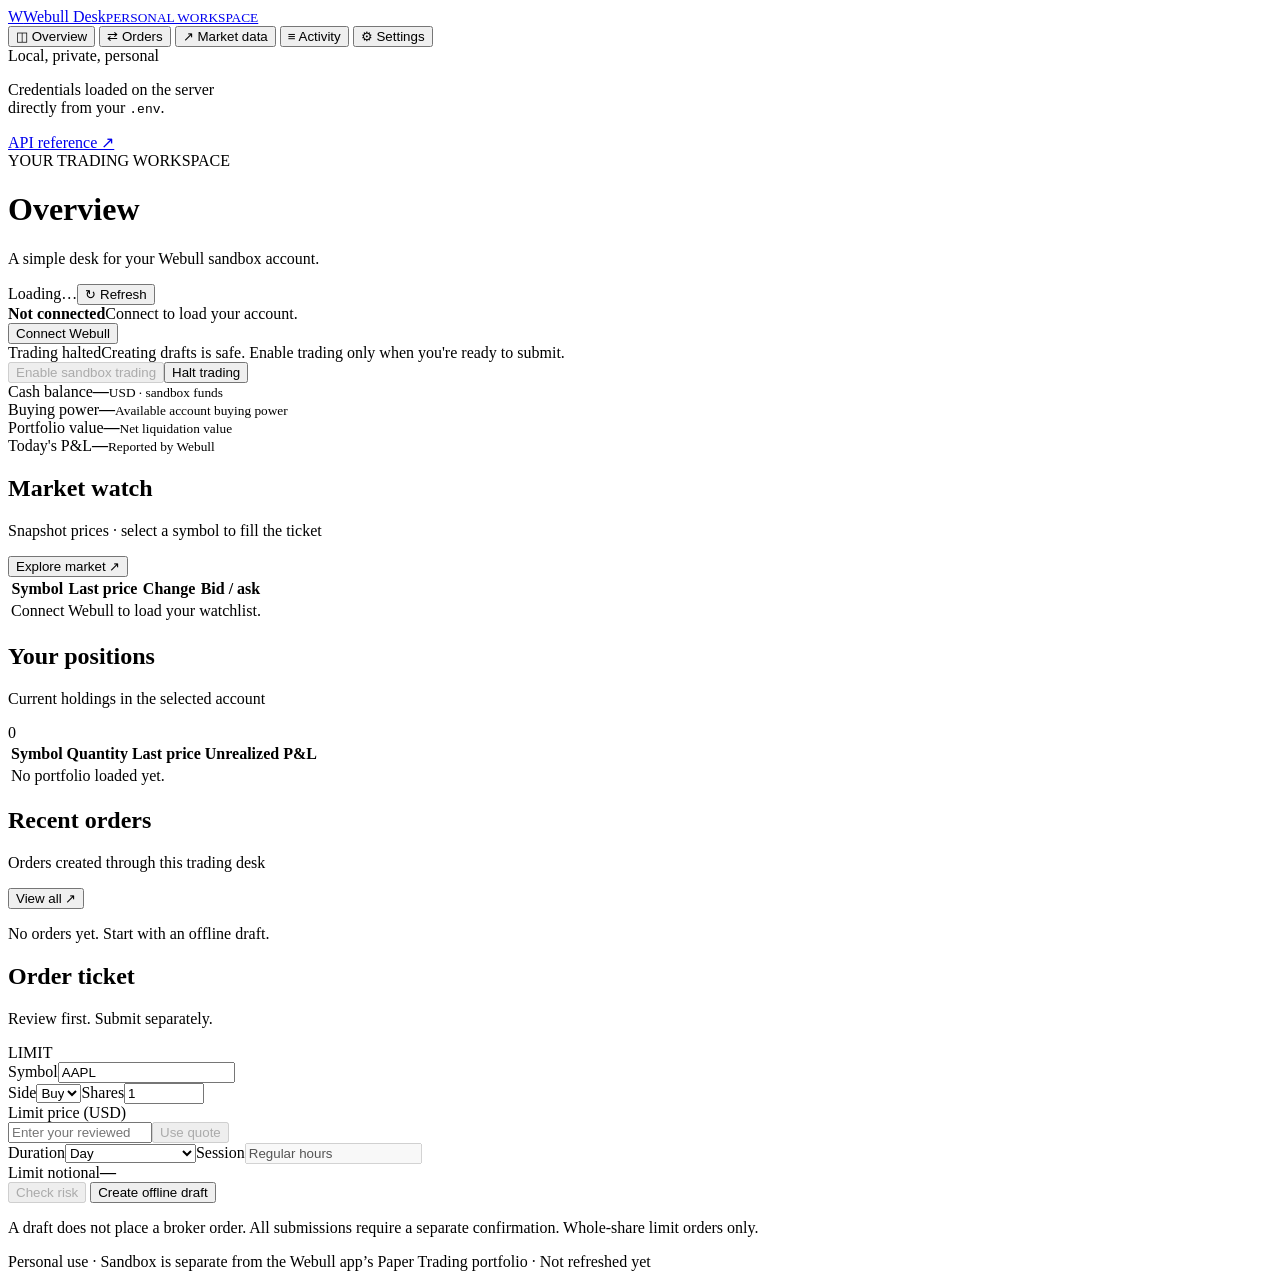
==== trading/web/index.html @ 8006a858 "Initial personal Webull trading desk with Windows setup" ====
<!doctype html>
<html lang="en">
<head>
  <meta charset="utf-8">
  <meta name="viewport" content="width=device-width,initial-scale=1">
  <meta name="color-scheme" content="light">
  <title>Webull Desk · Personal Trading</title>
  <link rel="icon" href="data:,">
  <link rel="stylesheet" href="/static/styles.css">
  <script src="/static/app.js" defer></script>
</head>
<body>
  <div class="shell">
    <aside class="sidebar">
      <a class="brand" href="/"><span class="brand-mark">W</span><span>Webull Desk<small>PERSONAL WORKSPACE</small></span></a>
      <nav aria-label="Main navigation">
        <button class="nav-item active" data-tab="overview" aria-current="page"><span>◫</span> Overview</button>
        <button class="nav-item" data-tab="orders"><span>⇄</span> Orders</button>
        <button class="nav-item" data-tab="market"><span>↗</span> Market data</button>
        <button class="nav-item" data-tab="activity"><span>≡</span> Activity</button>
        <button class="nav-item" data-tab="settings"><span>⚙</span> Settings</button>
      </nav>
      <div class="sidebar-bottom"><span class="status-dot"></span> Local, private, personal<p>Credentials loaded on the server<br>directly from your <code>.env</code>.</p><a href="/docs" target="_blank" rel="noopener noreferrer">API reference ↗</a></div>
    </aside>

    <main>
      <header class="page-header">
        <div><div class="eyebrow">YOUR TRADING WORKSPACE</div><h1 id="page-title">Overview</h1><p class="subtitle">A simple desk for your Webull sandbox account.</p></div>
        <div class="header-actions"><span class="chip" id="environment">Loading…</span><button class="button secondary" id="refresh-all">↻ Refresh</button></div>
      </header>

      <div id="notification" class="notification" role="status" aria-live="polite" hidden></div>
      <div class="connection-bar">
        <div><span class="status-dot muted" id="connection-dot"></span><strong id="connection-label">Not connected</strong><span id="account-label">Connect to load your account.</span></div>
        <button class="button primary" id="connect">Connect Webull</button>
      </div>
      <div class="safety-bar"><div><span class="badge warning" id="trading-status">Trading halted</span><span id="halt-description">Creating drafts is safe. Enable trading only when you're ready to submit.</span></div><div class="safety-actions"><button class="button secondary small" id="enable-trading" disabled>Enable sandbox trading</button><button class="button danger small" id="halt-trading">Halt trading</button></div></div>

      <section class="tab-panel" id="panel-overview" aria-label="Overview">
        <div class="stats-grid">
          <article class="stat-card"><span>Cash balance</span><strong id="cash-value">—</strong><small>USD · sandbox funds</small></article>
          <article class="stat-card"><span>Buying power</span><strong id="buying-power">—</strong><small>Available account buying power</small></article>
          <article class="stat-card"><span>Portfolio value</span><strong id="portfolio-value">—</strong><small>Net liquidation value</small></article>
          <article class="stat-card"><span>Today's P&amp;L</span><strong id="day-pnl">—</strong><small>Reported by Webull</small></article>
        </div>
        <div class="overview-grid">
          <div class="stack">
            <article class="card"><div class="card-header"><div><h2>Market watch</h2><p>Snapshot prices · select a symbol to fill the ticket</p></div><button class="text-button" data-tab="market">Explore market ↗</button></div><div class="table-wrap"><table><thead><tr><th>Symbol</th><th>Last price</th><th>Change</th><th>Bid / ask</th></tr></thead><tbody id="overview-quotes"><tr><td colspan="4" class="empty">Connect Webull to load your watchlist.</td></tr></tbody></table></div></article>
            <article class="card"><div class="card-header"><div><h2>Your positions</h2><p>Current holdings in the selected account</p></div><span class="count" id="position-count">0</span></div><div class="table-wrap"><table><thead><tr><th>Symbol</th><th>Quantity</th><th>Last price</th><th>Unrealized P&amp;L</th></tr></thead><tbody id="positions"><tr><td colspan="4" class="empty">No portfolio loaded yet.</td></tr></tbody></table></div></article>
            <article class="card"><div class="card-header"><div><h2>Recent orders</h2><p>Orders created through this trading desk</p></div><button class="text-button" data-tab="orders">View all ↗</button></div><div id="recent-orders" class="recent-list"><p class="empty">No orders yet. Start with an offline draft.</p></div></article>
          </div>
          <article class="card ticket">
            <div class="card-header"><div><h2>Order ticket</h2><p>Review first. Submit separately.</p></div><span class="badge neutral">LIMIT</span></div>
            <form id="ticket-form">
              <label>Symbol<input id="ticket-symbol" name="symbol" value="AAPL" maxlength="20" autocomplete="off" required></label>
              <div class="form-row"><label>Side<select id="ticket-side"><option value="BUY">Buy</option><option value="SELL">Sell</option></select></label><label>Shares<input id="ticket-quantity" type="number" min="1" max="100000" step="1" value="1" required></label></div>
              <label>Limit price (USD)<div class="input-button"><input id="ticket-price" type="number" min="0.000001" max="1000000" step="0.000001" placeholder="Enter your reviewed price" required><button type="button" class="button secondary small" id="use-quote" disabled>Use quote</button></div></label>
              <div class="form-row"><label>Duration<select id="ticket-tif"><option value="DAY">Day</option><option value="GTC">Good till cancelled</option></select></label><label>Session<input value="Regular hours" disabled></label></div>
              <div class="ticket-estimate"><span>Limit notional</span><strong id="ticket-notional">—</strong></div>
              <button type="button" class="button secondary full" id="check-risk" disabled>Check risk</button>
              <button type="submit" class="button primary full" id="create-draft">Create offline draft</button>
            </form>
            <div id="risk-result" class="risk-result" aria-live="polite" hidden></div>
            <p class="hint">A draft does not place a broker order. All submissions require a separate confirmation. Whole-share limit orders only.</p>
          </article>
        </div>
      </section>

      <section class="tab-panel" id="panel-orders" aria-label="Orders" hidden>
        <article class="card"><div class="card-header"><div><h2>Order ledger</h2><p>Inspect, preview, submit, modify, reconcile, or cancel your orders.</p></div><div class="inline-actions"><button class="button secondary small" id="refresh-orders">Refresh ledger</button><button class="button secondary small" id="reconcile-all" disabled>Reconcile active</button></div></div><div class="table-wrap"><table><thead><tr><th>Created</th><th>Symbol</th><th>Side</th><th>Shares / filled</th><th>Limit</th><th>Status</th><th></th></tr></thead><tbody id="orders"><tr><td colspan="7" class="empty">No orders yet.</td></tr></tbody></table></div><div class="pagination"><button class="button secondary small" id="orders-previous" disabled>Previous</button><span id="orders-page">Page 1</span><button class="button secondary small" id="orders-next" disabled>Next</button></div></article>
        <p class="hint">This ledger only manages orders created by this backend. Broker history also includes orders created elsewhere. “Unknown” outcomes require reconciliation, never blind resubmission.</p>
      </section>

      <section class="tab-panel" id="panel-market" aria-label="Market data" hidden>
        <article class="card"><div class="card-header"><div><h2>Watchlist</h2><p>Local watchlist · prices update when you refresh</p></div></div><form id="watchlist-form" class="market-toolbar"><label>Symbols, comma-separated<input id="watchlist-symbols" value="AAPL, MSFT" autocomplete="off" required></label><button class="button secondary" type="submit">Save watchlist</button><button class="button primary" type="button" id="fetch-quotes" disabled>Fetch quotes</button></form><div class="table-wrap"><table><thead><tr><th>Symbol</th><th>Last price</th><th>Change</th><th>Bid / ask</th></tr></thead><tbody id="market-quotes"><tr><td colspan="4" class="empty">Connect Webull to fetch quotes.</td></tr></tbody></table></div></article>
        <article class="card chart-card"><div class="card-header"><div><h2>Historical prices</h2><p>Close-price chart and OHLCV bars</p></div><span id="chart-summary" class="subtle">No data loaded</span></div><form id="bars-form" class="market-toolbar"><label>Symbol<input id="bars-symbol" value="AAPL" maxlength="20" required></label><label>Interval<select id="bars-interval"><option value="M1">1 minute</option><option value="M5">5 minutes</option><option value="M15">15 minutes</option><option value="M60">1 hour</option><option value="D">Daily</option><option value="W">Weekly</option></select></label><label>Bars<input id="bars-count" type="number" value="60" min="1" max="1200" step="1" required></label><button class="button primary" id="fetch-bars" disabled>Fetch bars</button></form><div class="chart"><svg id="price-chart" viewBox="0 0 800 230" role="img" aria-label="Historical closing prices"><text x="400" y="120" text-anchor="middle" class="chart-label">Fetch bars to see the chart</text></svg></div><div class="table-wrap bars-table"><table><thead><tr><th>Time</th><th>Open</th><th>High</th><th>Low</th><th>Close</th><th>Volume</th></tr></thead><tbody id="bars"><tr><td colspan="6" class="empty">Historical data will appear here.</td></tr></tbody></table></div></article>
      </section>

      <section class="tab-panel" id="panel-activity" aria-label="Activity" hidden>
        <article class="card"><div class="card-header"><div><h2>Broker history</h2><p>Read-only Webull history, including orders created outside this desk</p></div><button class="button secondary small" id="load-history" disabled>Load history</button></div><pre id="broker-history" class="json-output">No broker history loaded.</pre><div class="pagination"><button class="button secondary small" id="history-next" disabled>Next history page</button></div></article>
        <article class="card"><div class="card-header"><div><h2>Audit trail</h2><p>Persistent events recorded by the trading system</p></div><button class="button secondary small" id="refresh-audit">Refresh events</button></div><div class="table-wrap"><table><thead><tr><th>Sequence</th><th>Time</th><th>Action</th><th>Details</th></tr></thead><tbody id="audit"><tr><td colspan="4" class="empty">No events loaded yet.</td></tr></tbody></table></div><div class="pagination"><button class="button secondary small" id="audit-next" disabled>Load next events</button></div></article>
      </section>

      <section class="tab-panel" id="panel-settings" aria-label="Settings" hidden>
        <div class="settings-grid"><article class="card"><div class="card-header"><div><h2>Local configuration</h2><p>Loaded directly from your project’s .env file</p></div><span class="badge success">SERVER-SIDE</span></div><dl id="configuration" class="settings-list"></dl><div class="settings-note">No key entry or login is needed on this local dashboard. Webull secrets and the backend API key stay on the Python server. Edit <code>.env</code> locally and restart the server to apply changes.</div></article><article class="card"><div class="card-header"><div><h2>Risk limits</h2><p>Review these before enabling sandbox trading</p></div></div><dl id="risk-limits" class="settings-list"></dl></article></div>
        <article class="card"><div class="card-header"><div><h2>Local order report</h2><p>Ledger counts, not a financial performance calculation</p></div></div><pre id="order-report" class="json-output">Loading…</pre></article>
      </section>
      <footer>Personal use · Sandbox is separate from the Webull app’s Paper Trading portfolio · <span id="last-refresh">Not refreshed yet</span></footer>
    </main>
  </div>

  <dialog id="order-dialog" class="dialog order-dialog"><div class="dialog-header"><div><div class="eyebrow">ORDER DETAILS</div><h2 id="order-dialog-title">Order</h2></div><button class="icon-button" id="close-order" aria-label="Close order details">×</button></div><div id="order-detail" class="order-detail"></div><div id="order-warning" class="notification" hidden></div><div class="dialog-actions" id="order-actions"></div><div id="order-preview" class="preview-output" hidden></div><details><summary>Full order record</summary><pre id="order-json" class="json-output"></pre></details></dialog>
  <dialog id="confirm-dialog" class="dialog"><div class="dialog-header"><h2 id="confirm-title">Confirm action</h2><button class="icon-button" id="close-confirm" aria-label="Close confirmation">×</button></div><p id="confirm-message"></p><label class="checkbox-label"><input id="confirm-check" type="checkbox"> <span id="confirm-check-label">I have reviewed this action.</span></label><div class="dialog-actions"><button class="button secondary" id="confirm-back">Go back</button><button class="button primary" id="confirm-action" disabled>Confirm</button></div></dialog>
  <dialog id="modify-dialog" class="dialog"><div class="dialog-header"><h2>Modify sandbox order</h2><button class="icon-button" id="close-modify" aria-label="Close modification">×</button></div><p class="hint">This sends a replacement to Webull. Quantity is the new total, including any already filled shares.</p><form id="modify-form"><label>Total shares<input id="modify-quantity" type="number" min="1" step="1" required></label><label>Limit price (USD)<input id="modify-price" type="number" min="0.000001" step="0.000001" required></label><div class="dialog-actions"><button type="button" class="button secondary" id="modify-back">Go back</button><button class="button primary" type="submit">Send replacement</button></div></form></dialog>
</body>
</html>
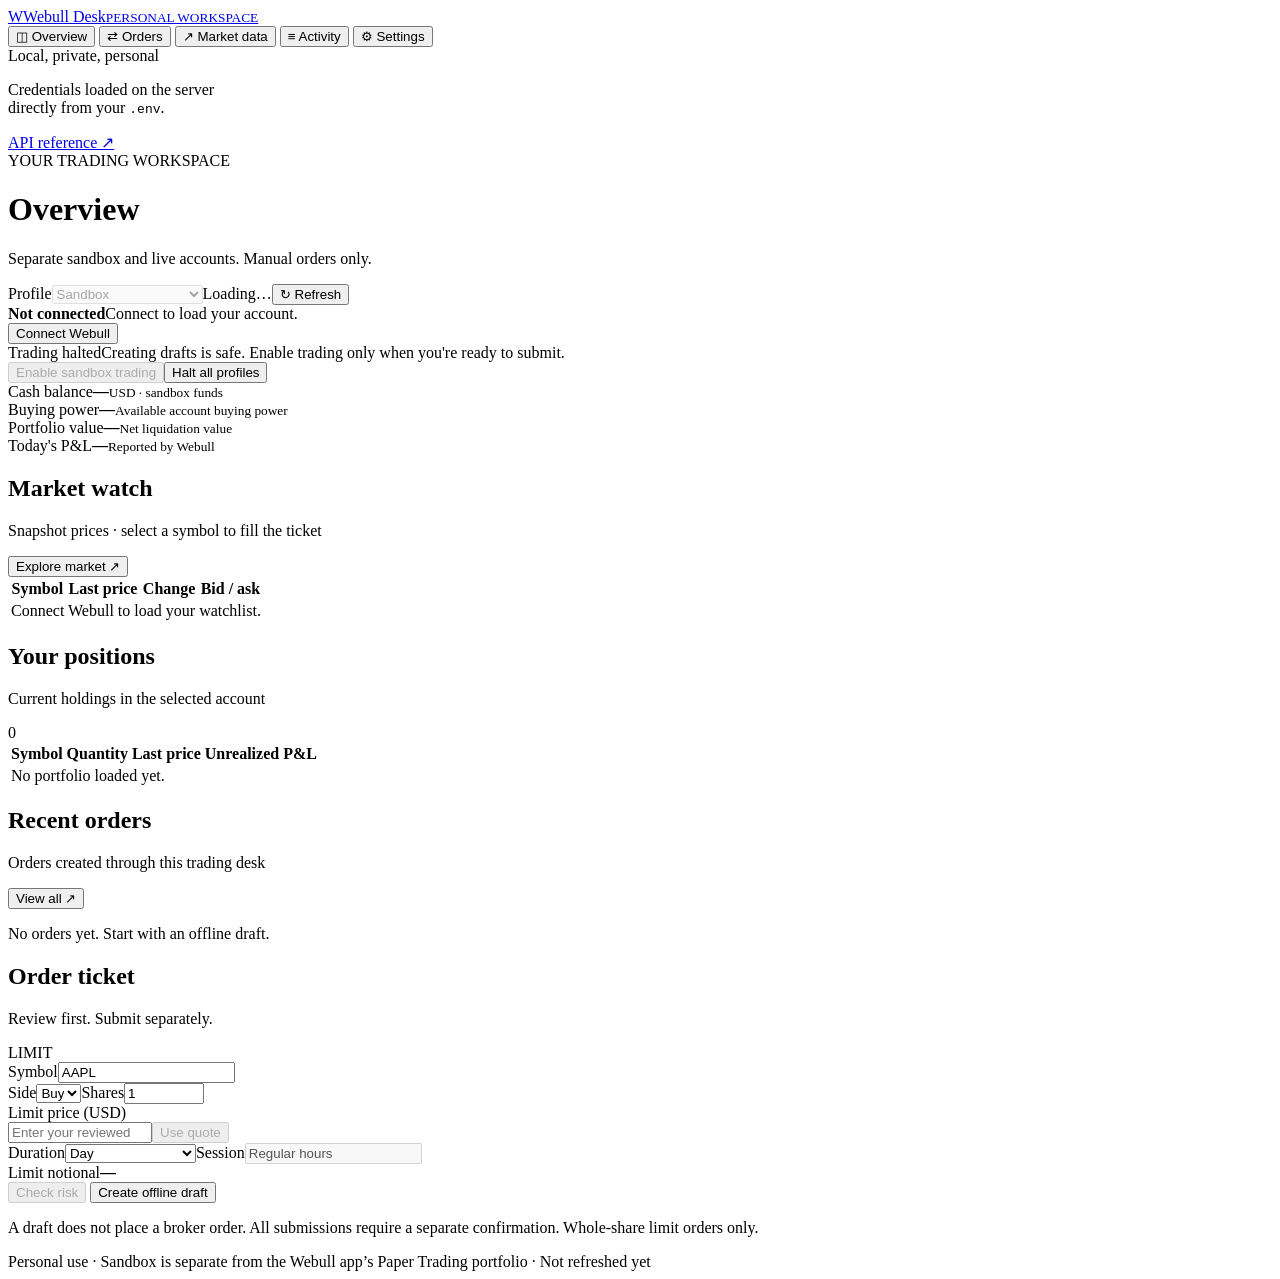
==== commit 9486cfa7: "Add guarded live profiles, one-use approvals, and operating guides" ====
--- a/trading/web/index.html
+++ b/trading/web/index.html
@@ -25,20 +25,21 @@
 
     <main>
       <header class="page-header">
-        <div><div class="eyebrow">YOUR TRADING WORKSPACE</div><h1 id="page-title">Overview</h1><p class="subtitle">A simple desk for your Webull sandbox account.</p></div>
-        <div class="header-actions"><span class="chip" id="environment">Loading…</span><button class="button secondary" id="refresh-all">↻ Refresh</button></div>
+        <div><div class="eyebrow">YOUR TRADING WORKSPACE</div><h1 id="page-title">Overview</h1><p class="subtitle">Separate sandbox and live accounts. Manual orders only.</p></div>
+        <div class="header-actions"><label class="environment-picker">Profile<select id="environment-picker" disabled><option value="sandbox">Sandbox</option><option value="production" disabled>Live — configure .env</option></select></label><span class="chip" id="environment">Loading…</span><button class="button secondary" id="refresh-all">↻ Refresh</button></div>
       </header>
 
+      <div id="live-warning" class="notification error" hidden><strong>LIVE ACCOUNT · REAL MONEY</strong> — submissions and replacements require a time-limited live arm and an exact, one-use order confirmation. Expiry or halting does not cancel broker orders.</div>
       <div id="notification" class="notification" role="status" aria-live="polite" hidden></div>
       <div class="connection-bar">
         <div><span class="status-dot muted" id="connection-dot"></span><strong id="connection-label">Not connected</strong><span id="account-label">Connect to load your account.</span></div>
         <button class="button primary" id="connect">Connect Webull</button>
       </div>
-      <div class="safety-bar"><div><span class="badge warning" id="trading-status">Trading halted</span><span id="halt-description">Creating drafts is safe. Enable trading only when you're ready to submit.</span></div><div class="safety-actions"><button class="button secondary small" id="enable-trading" disabled>Enable sandbox trading</button><button class="button danger small" id="halt-trading">Halt trading</button></div></div>
+      <div class="safety-bar"><div><span class="badge warning" id="trading-status">Trading halted</span><span id="halt-description">Creating drafts is safe. Enable trading only when you're ready to submit.</span></div><div class="safety-actions"><button class="button secondary small" id="enable-trading" disabled>Enable sandbox trading</button><button class="button danger small" id="halt-trading">Halt all profiles</button></div></div>
 
       <section class="tab-panel" id="panel-overview" aria-label="Overview">
         <div class="stats-grid">
-          <article class="stat-card"><span>Cash balance</span><strong id="cash-value">—</strong><small>USD · sandbox funds</small></article>
+          <article class="stat-card"><span>Cash balance</span><strong id="cash-value">—</strong><small id="funds-label">USD · sandbox funds</small></article>
           <article class="stat-card"><span>Buying power</span><strong id="buying-power">—</strong><small>Available account buying power</small></article>
           <article class="stat-card"><span>Portfolio value</span><strong id="portfolio-value">—</strong><small>Net liquidation value</small></article>
           <article class="stat-card"><span>Today's P&amp;L</span><strong id="day-pnl">—</strong><small>Reported by Webull</small></article>
@@ -68,7 +69,8 @@
 
       <section class="tab-panel" id="panel-orders" aria-label="Orders" hidden>
         <article class="card"><div class="card-header"><div><h2>Order ledger</h2><p>Inspect, preview, submit, modify, reconcile, or cancel your orders.</p></div><div class="inline-actions"><button class="button secondary small" id="refresh-orders">Refresh ledger</button><button class="button secondary small" id="reconcile-all" disabled>Reconcile active</button></div></div><div class="table-wrap"><table><thead><tr><th>Created</th><th>Symbol</th><th>Side</th><th>Shares / filled</th><th>Limit</th><th>Status</th><th></th></tr></thead><tbody id="orders"><tr><td colspan="7" class="empty">No orders yet.</td></tr></tbody></table></div><div class="pagination"><button class="button secondary small" id="orders-previous" disabled>Previous</button><span id="orders-page">Page 1</span><button class="button secondary small" id="orders-next" disabled>Next</button></div></article>
-        <p class="hint">This ledger only manages orders created by this backend. Broker history also includes orders created elsewhere. “Unknown” outcomes require reconciliation, never blind resubmission.</p>
+        <article class="card"><div class="card-header"><div><h2>Broker open orders</h2><p>Read-only, including orders created outside this ledger</p></div><button class="button secondary small" id="load-broker-open" disabled>Load broker open orders</button></div><pre id="broker-open-orders" class="json-output">Not loaded. Never assume an empty local ledger means there are no broker orders.</pre></article>
+        <p class="hint">This ledger only manages orders created by this backend in the selected profile. “Unknown” outcomes require reconciliation, never blind resubmission. Profile switching is blocked while active/uncertain orders exist.</p>
       </section>
 
       <section class="tab-panel" id="panel-market" aria-label="Market data" hidden>
@@ -90,7 +92,7 @@
   </div>
 
   <dialog id="order-dialog" class="dialog order-dialog"><div class="dialog-header"><div><div class="eyebrow">ORDER DETAILS</div><h2 id="order-dialog-title">Order</h2></div><button class="icon-button" id="close-order" aria-label="Close order details">×</button></div><div id="order-detail" class="order-detail"></div><div id="order-warning" class="notification" hidden></div><div class="dialog-actions" id="order-actions"></div><div id="order-preview" class="preview-output" hidden></div><details><summary>Full order record</summary><pre id="order-json" class="json-output"></pre></details></dialog>
-  <dialog id="confirm-dialog" class="dialog"><div class="dialog-header"><h2 id="confirm-title">Confirm action</h2><button class="icon-button" id="close-confirm" aria-label="Close confirmation">×</button></div><p id="confirm-message"></p><label class="checkbox-label"><input id="confirm-check" type="checkbox"> <span id="confirm-check-label">I have reviewed this action.</span></label><div class="dialog-actions"><button class="button secondary" id="confirm-back">Go back</button><button class="button primary" id="confirm-action" disabled>Confirm</button></div></dialog>
-  <dialog id="modify-dialog" class="dialog"><div class="dialog-header"><h2>Modify sandbox order</h2><button class="icon-button" id="close-modify" aria-label="Close modification">×</button></div><p class="hint">This sends a replacement to Webull. Quantity is the new total, including any already filled shares.</p><form id="modify-form"><label>Total shares<input id="modify-quantity" type="number" min="1" step="1" required></label><label>Limit price (USD)<input id="modify-price" type="number" min="0.000001" step="0.000001" required></label><div class="dialog-actions"><button type="button" class="button secondary" id="modify-back">Go back</button><button class="button primary" type="submit">Send replacement</button></div></form></dialog>
+  <dialog id="confirm-dialog" class="dialog"><div class="dialog-header"><h2 id="confirm-title">Confirm action</h2><button class="icon-button" id="close-confirm" aria-label="Close confirmation">×</button></div><p id="confirm-message"></p><label id="confirm-phrase-container" hidden><span id="confirm-phrase-label">Type the required acknowledgement</span><input id="confirm-phrase" autocomplete="off" spellcheck="false" maxlength="30"></label><small id="confirm-expiry" class="subtle" hidden></small><label class="checkbox-label"><input id="confirm-check" type="checkbox"> <span id="confirm-check-label">I have reviewed this action.</span></label><div class="dialog-actions"><button class="button secondary" id="confirm-back">Go back</button><button class="button primary" id="confirm-action" disabled>Confirm</button></div></dialog>
+  <dialog id="modify-dialog" class="dialog"><div class="dialog-header"><h2>Modify order</h2><button class="icon-button" id="close-modify" aria-label="Close modification">×</button></div><p class="hint">Quantity is the new total, including any already filled shares. Live replacements require an additional exact-order review and typed confirmation.</p><form id="modify-form"><label>Total shares<input id="modify-quantity" type="number" min="1" step="1" required></label><label>Limit price (USD)<input id="modify-price" type="number" min="0.000001" step="0.000001" required></label><div class="dialog-actions"><button type="button" class="button secondary" id="modify-back">Go back</button><button class="button primary" id="modify-save" type="submit">Send replacement</button></div></form></dialog>
 </body>
 </html>
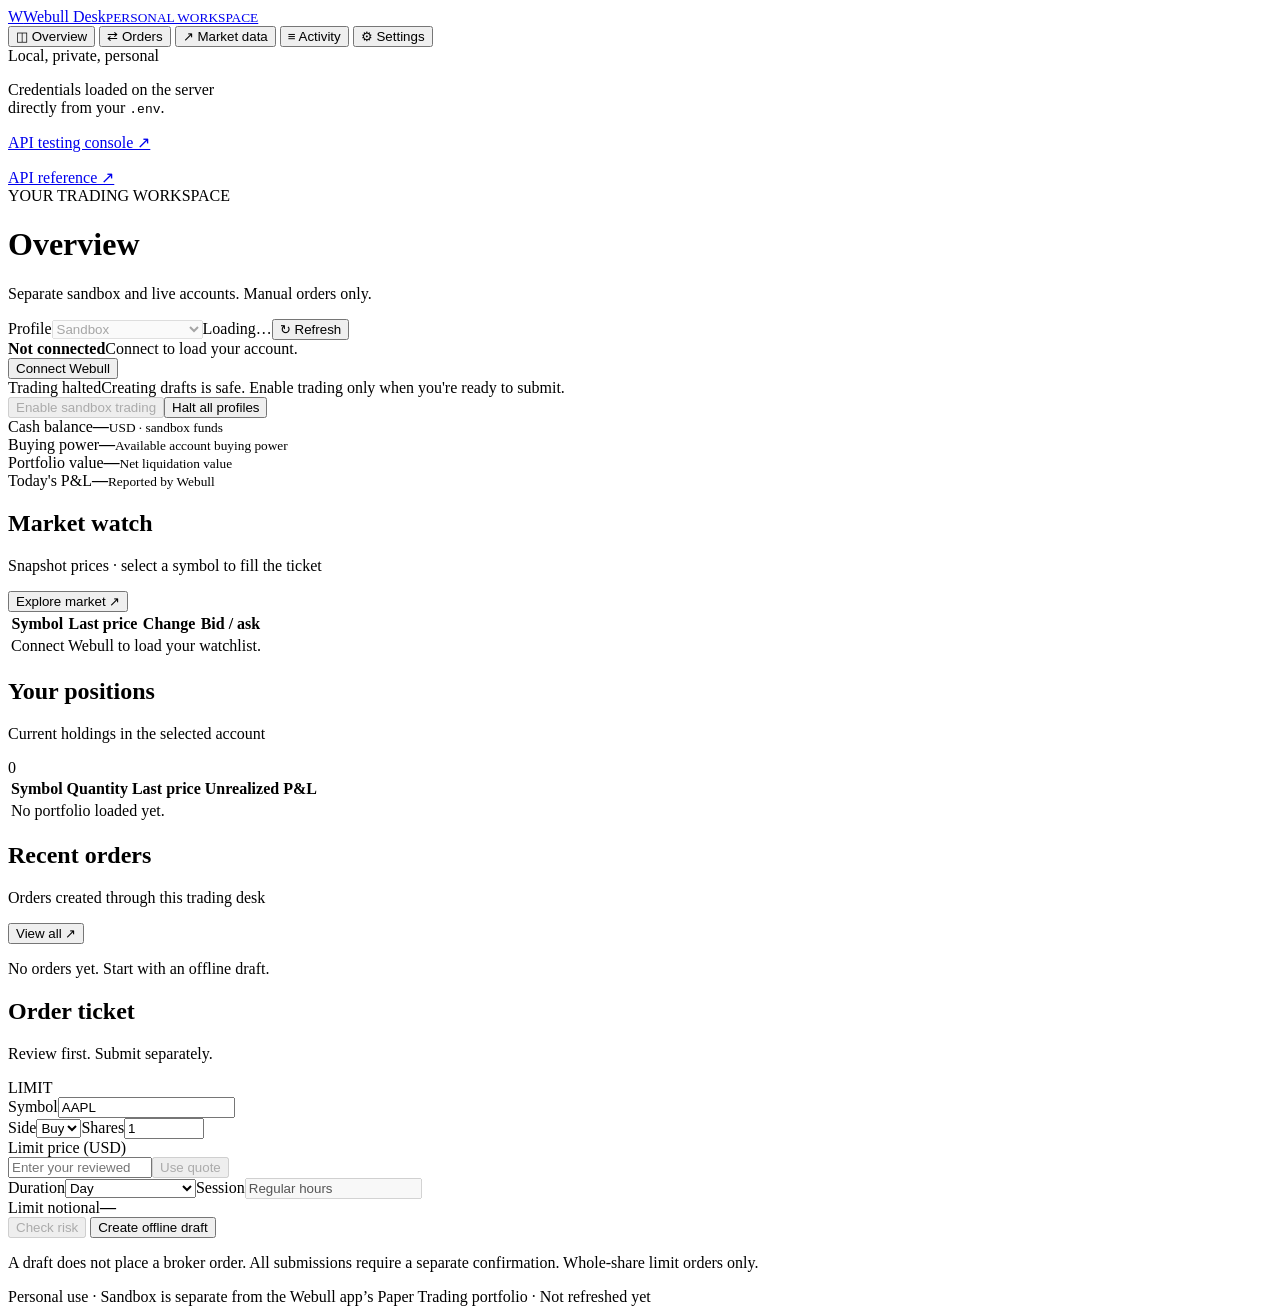
==== commit 3c608b02: "Add local Postman-style API console with request and response inspection" ====
--- a/trading/web/index.html
+++ b/trading/web/index.html
@@ -20,7 +20,7 @@
         <button class="nav-item" data-tab="activity"><span>≡</span> Activity</button>
         <button class="nav-item" data-tab="settings"><span>⚙</span> Settings</button>
       </nav>
-      <div class="sidebar-bottom"><span class="status-dot"></span> Local, private, personal<p>Credentials loaded on the server<br>directly from your <code>.env</code>.</p><a href="/docs" target="_blank" rel="noopener noreferrer">API reference ↗</a></div>
+      <div class="sidebar-bottom"><span class="status-dot"></span> Local, private, personal<p>Credentials loaded on the server<br>directly from your <code>.env</code>.</p><p><a href="/api-console">API testing console ↗</a></p><a href="/docs" target="_blank" rel="noopener noreferrer">API reference ↗</a></div>
     </aside>
 
     <main>
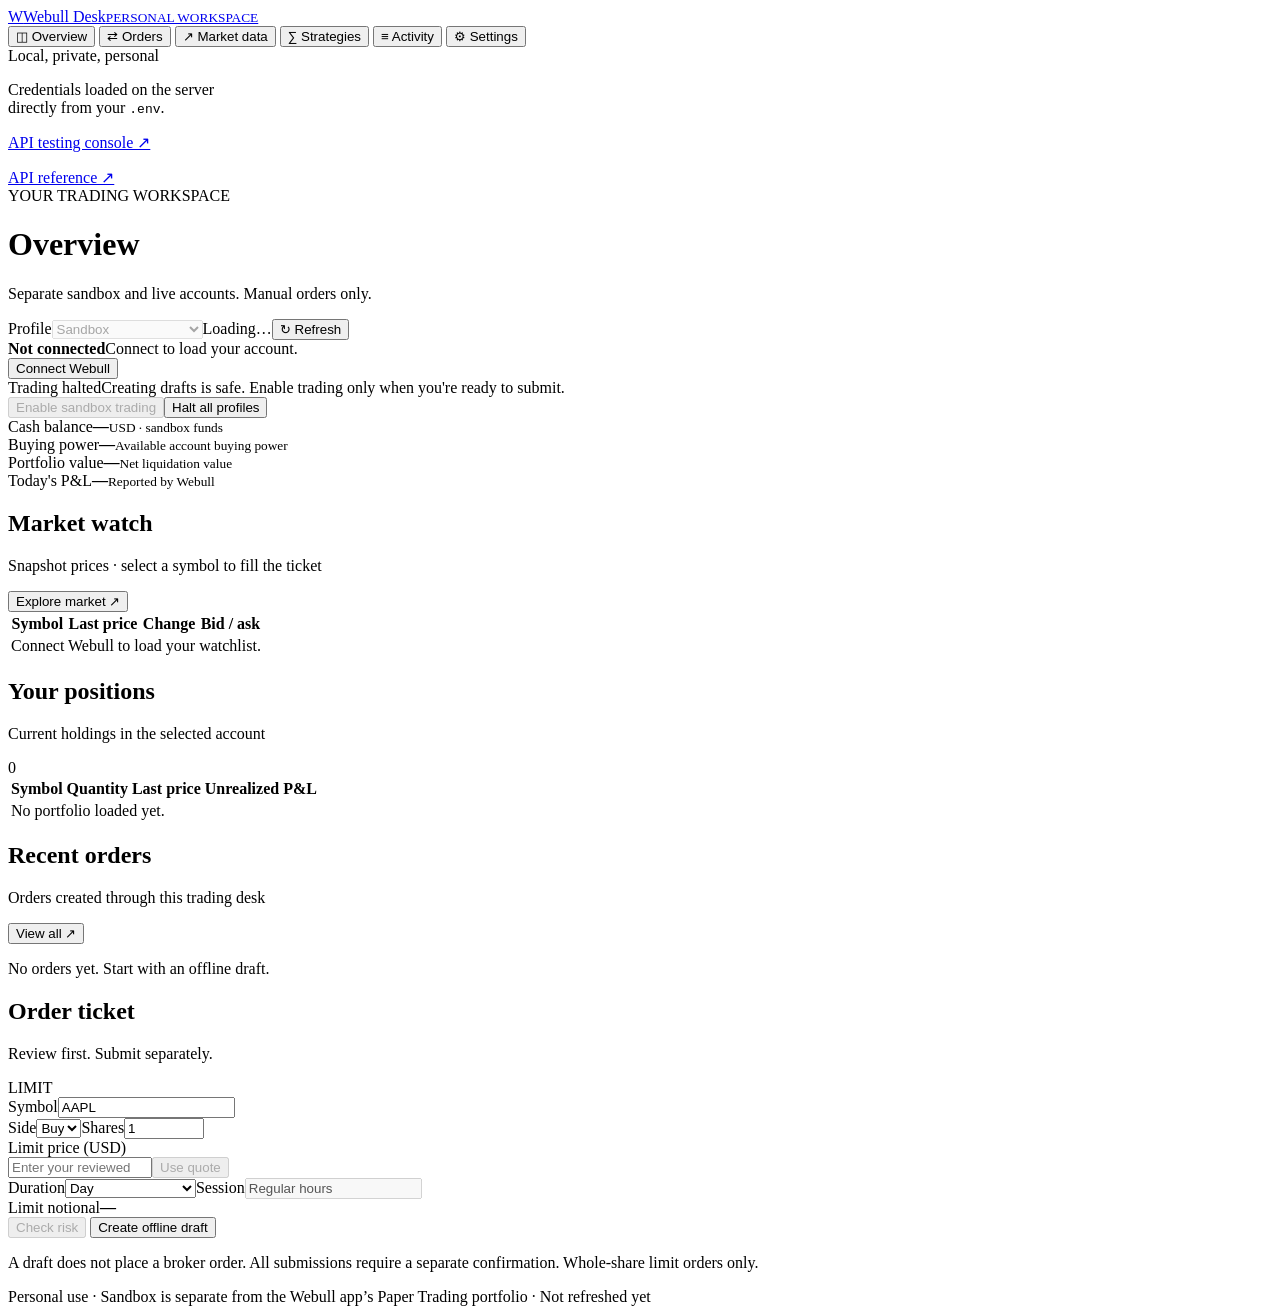
==== commit 8ee2d17d: "Add bounded two-stock sum strategy automation and recovery controls" ====
--- a/trading/web/index.html
+++ b/trading/web/index.html
@@ -7,6 +7,7 @@
   <title>Webull Desk · Personal Trading</title>
   <link rel="icon" href="data:,">
   <link rel="stylesheet" href="/static/styles.css">
+  <link rel="stylesheet" href="/static/strategies.css">
   <script src="/static/app.js" defer></script>
 </head>
 <body>
@@ -17,6 +18,7 @@
         <button class="nav-item active" data-tab="overview" aria-current="page"><span>◫</span> Overview</button>
         <button class="nav-item" data-tab="orders"><span>⇄</span> Orders</button>
         <button class="nav-item" data-tab="market"><span>↗</span> Market data</button>
+        <button class="nav-item" data-tab="strategies"><span>∑</span> Strategies</button>
         <button class="nav-item" data-tab="activity"><span>≡</span> Activity</button>
         <button class="nav-item" data-tab="settings"><span>⚙</span> Settings</button>
       </nav>
@@ -29,7 +31,7 @@
         <div class="header-actions"><label class="environment-picker">Profile<select id="environment-picker" disabled><option value="sandbox">Sandbox</option><option value="production" disabled>Live — configure .env</option></select></label><span class="chip" id="environment">Loading…</span><button class="button secondary" id="refresh-all">↻ Refresh</button></div>
       </header>
 
-      <div id="live-warning" class="notification error" hidden><strong>LIVE ACCOUNT · REAL MONEY</strong> — submissions and replacements require a time-limited live arm and an exact, one-use order confirmation. Expiry or halting does not cancel broker orders.</div>
+      <div id="live-warning" class="notification error" hidden><strong>LIVE ACCOUNT · REAL MONEY</strong> — manual orders require live arming and exact approvals. A separately armed strategy may trade autonomously within its reviewed window/policy. Halting or expiry does not close positions or cancel broker orders automatically.</div>
       <div id="notification" class="notification" role="status" aria-live="polite" hidden></div>
       <div class="connection-bar">
         <div><span class="status-dot muted" id="connection-dot"></span><strong id="connection-label">Not connected</strong><span id="account-label">Connect to load your account.</span></div>
@@ -78,6 +80,18 @@
         <article class="card chart-card"><div class="card-header"><div><h2>Historical prices</h2><p>Close-price chart and OHLCV bars</p></div><span id="chart-summary" class="subtle">No data loaded</span></div><form id="bars-form" class="market-toolbar"><label>Symbol<input id="bars-symbol" value="AAPL" maxlength="20" required></label><label>Interval<select id="bars-interval"><option value="M1">1 minute</option><option value="M5">5 minutes</option><option value="M15">15 minutes</option><option value="M60">1 hour</option><option value="D">Daily</option><option value="W">Weekly</option></select></label><label>Bars<input id="bars-count" type="number" value="60" min="1" max="1200" step="1" required></label><button class="button primary" id="fetch-bars" disabled>Fetch bars</button></form><div class="chart"><svg id="price-chart" viewBox="0 0 800 230" role="img" aria-label="Historical closing prices"><text x="400" y="120" text-anchor="middle" class="chart-label">Fetch bars to see the chart</text></svg></div><div class="table-wrap bars-table"><table><thead><tr><th>Time</th><th>Open</th><th>High</th><th>Low</th><th>Close</th><th>Volume</th></tr></thead><tbody id="bars"><tr><td colspan="6" class="empty">Historical data will appear here.</td></tr></tbody></table></div></article>
       </section>
 
+      <section class="tab-panel" id="panel-strategies" aria-label="Strategies" hidden>
+        <div class="notification info"><strong>Two-stock sum strategy</strong><br>Buy both on a fresh ask(A)+ask(B) crossing to Z or below. Attempt to sell both when bid(A)+bid(B) ≥ Z+a or ≤ Z−b. Two orders are not atomic: a failed/partial leg cancels remaining working orders while authorized, then halts for manual review. No guaranteed fill or profit.</div>
+        <article class="card"><div class="card-header"><div><h2>Create strategy</h2><p>Equal whole-share quantities · DAY limits · finite cycles and authorization window</p></div></div><form id="strategy-form" class="strategy-form">
+          <label>Name<input id="strategy-name" value="Two-stock sum" required maxlength="80"></label>
+          <div class="form-row"><label>Stock A<input id="strategy-a" value="AAPL" required></label><label>Stock B<input id="strategy-b" value="MSFT" required></label><label>Shares each<input id="strategy-qty" type="number" value="1" min="1" step="1" required></label></div>
+          <div class="form-row"><label>Entry sum Z<input id="strategy-z" type="number" min="0.000001" step="0.000001" required></label><label>Profit increment a<input id="strategy-profit" type="number" min="0.000001" step="0.000001" required></label><label>Downside delta b<input id="strategy-loss" type="number" min="0.000001" step="0.000001" required></label></div>
+          <div class="form-row"><label>Max pair budget (USD)<input id="strategy-budget" type="number" value="1000" min="1" step="0.01" required></label><label>Max entry attempts<input id="strategy-cycles" type="number" value="2" min="1" max="5" step="1" required></label><label>Cooldown seconds<input id="strategy-cooldown" type="number" value="60" min="30" max="3600" step="1" required></label></div>
+          <div class="form-row"><label>Leg timeout seconds<input id="strategy-timeout" type="number" value="30" min="10" max="120" step="1" required></label><label>Authorization seconds<input id="strategy-duration" type="number" value="300" min="30" max="600" step="1" required></label></div>
+          <button class="button primary" type="submit">Save disabled strategy</button><p class="hint">Saving does not arm or trade. Live automation requires TRADING_ENABLE_LIVE_STRATEGIES=true, a global live arm, and a separate typed strategy authorization. Existing global order/risk caps still apply.</p>
+        </form></article>
+        <article class="card"><div class="card-header"><div><h2>Strategy monitor</h2><p>Owned quantities derive only from linked fills; no tax-lot selection or auto reversal</p></div><button id="refresh-strategies" class="button secondary small">Refresh strategies</button></div><div id="strategy-list" class="strategy-list"><p class="empty">No strategies configured.</p></div></article>
+      </section>
       <section class="tab-panel" id="panel-activity" aria-label="Activity" hidden>
         <article class="card"><div class="card-header"><div><h2>Broker history</h2><p>Read-only Webull history, including orders created outside this desk</p></div><button class="button secondary small" id="load-history" disabled>Load history</button></div><pre id="broker-history" class="json-output">No broker history loaded.</pre><div class="pagination"><button class="button secondary small" id="history-next" disabled>Next history page</button></div></article>
         <article class="card"><div class="card-header"><div><h2>Audit trail</h2><p>Persistent events recorded by the trading system</p></div><button class="button secondary small" id="refresh-audit">Refresh events</button></div><div class="table-wrap"><table><thead><tr><th>Sequence</th><th>Time</th><th>Action</th><th>Details</th></tr></thead><tbody id="audit"><tr><td colspan="4" class="empty">No events loaded yet.</td></tr></tbody></table></div><div class="pagination"><button class="button secondary small" id="audit-next" disabled>Load next events</button></div></article>
